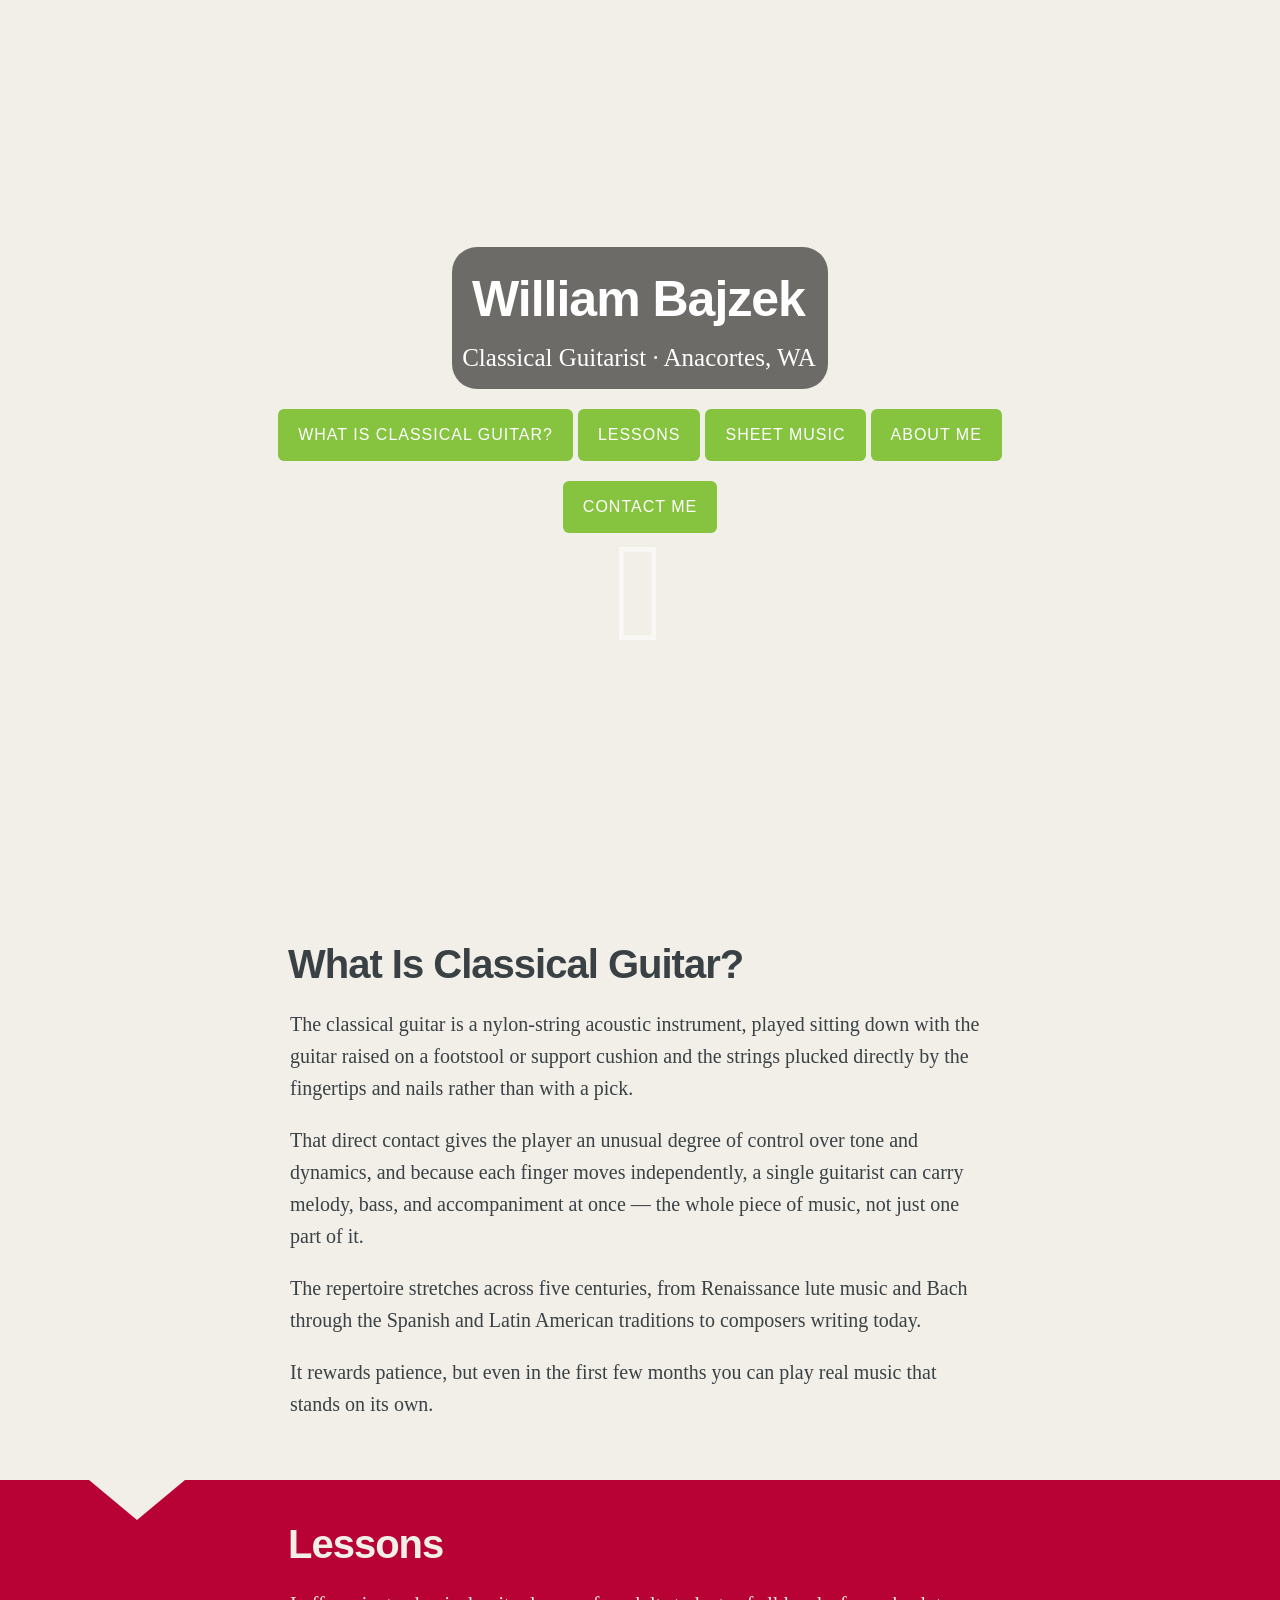
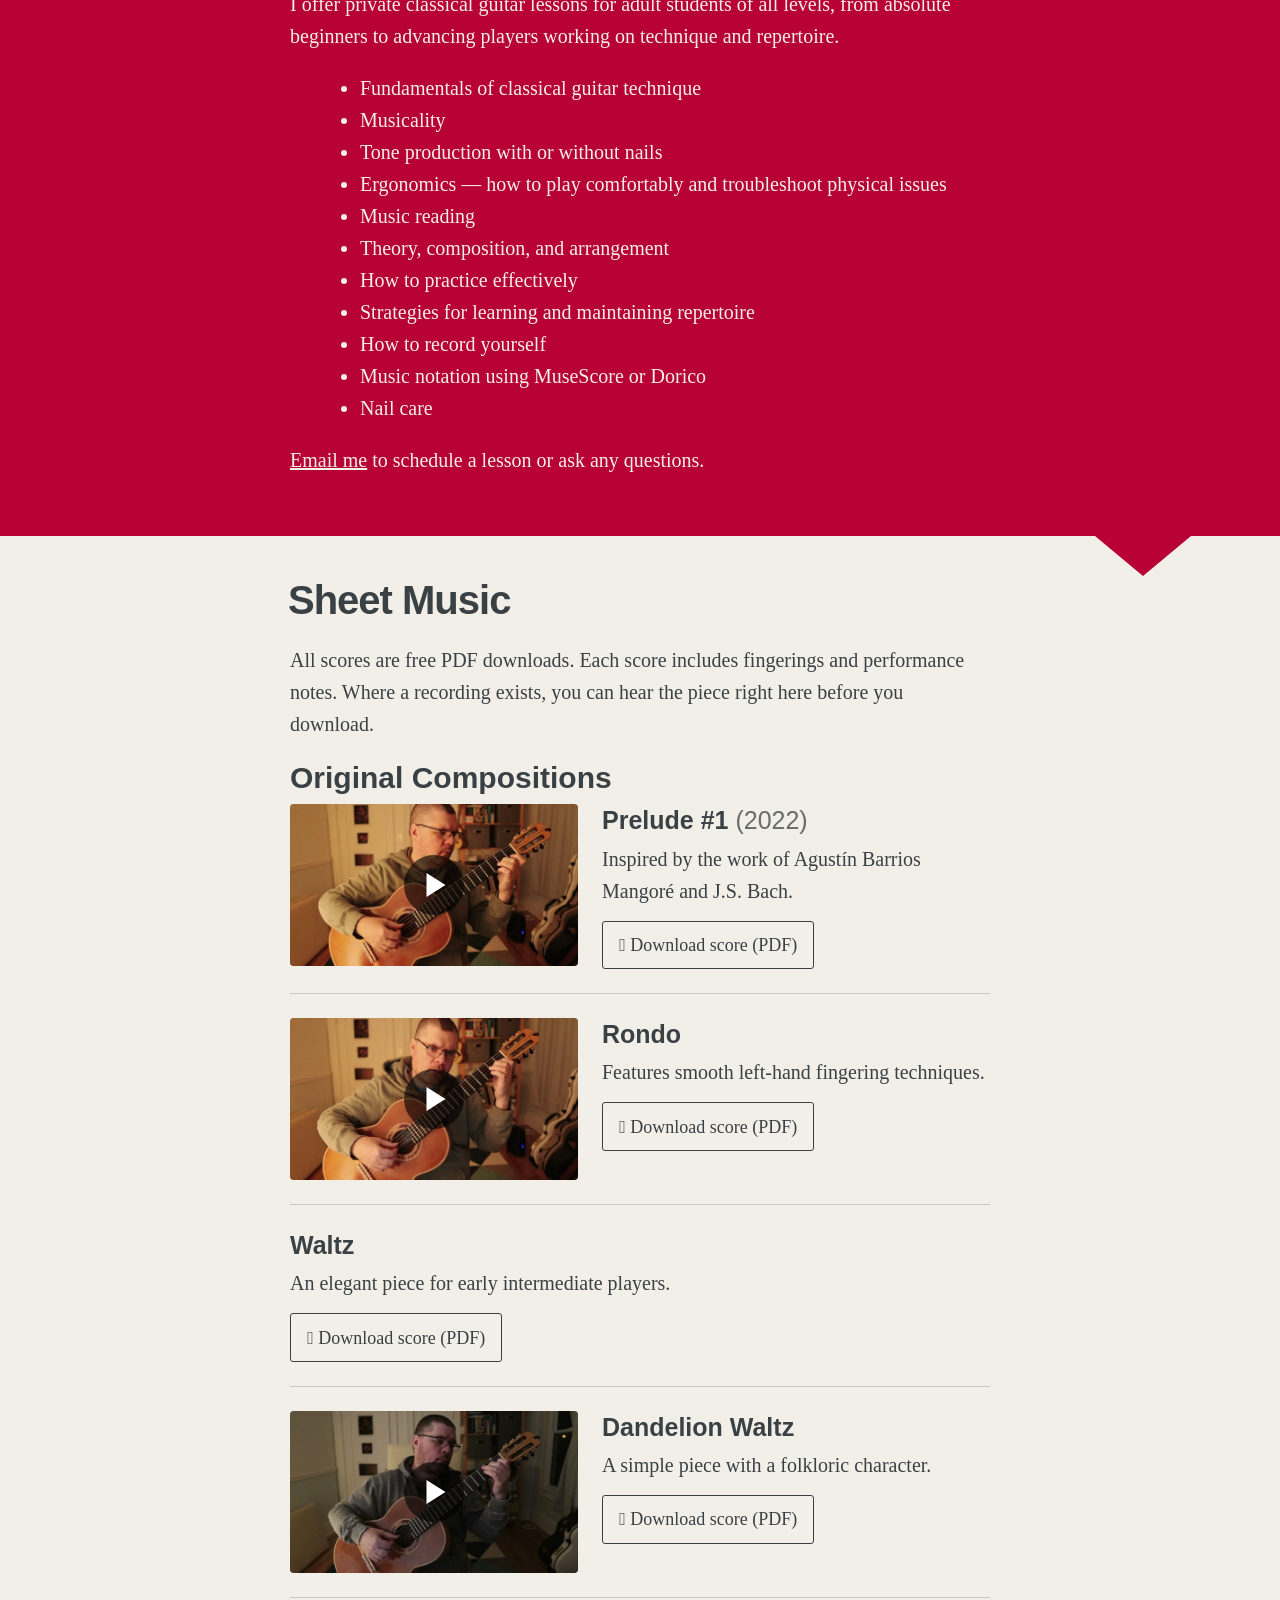
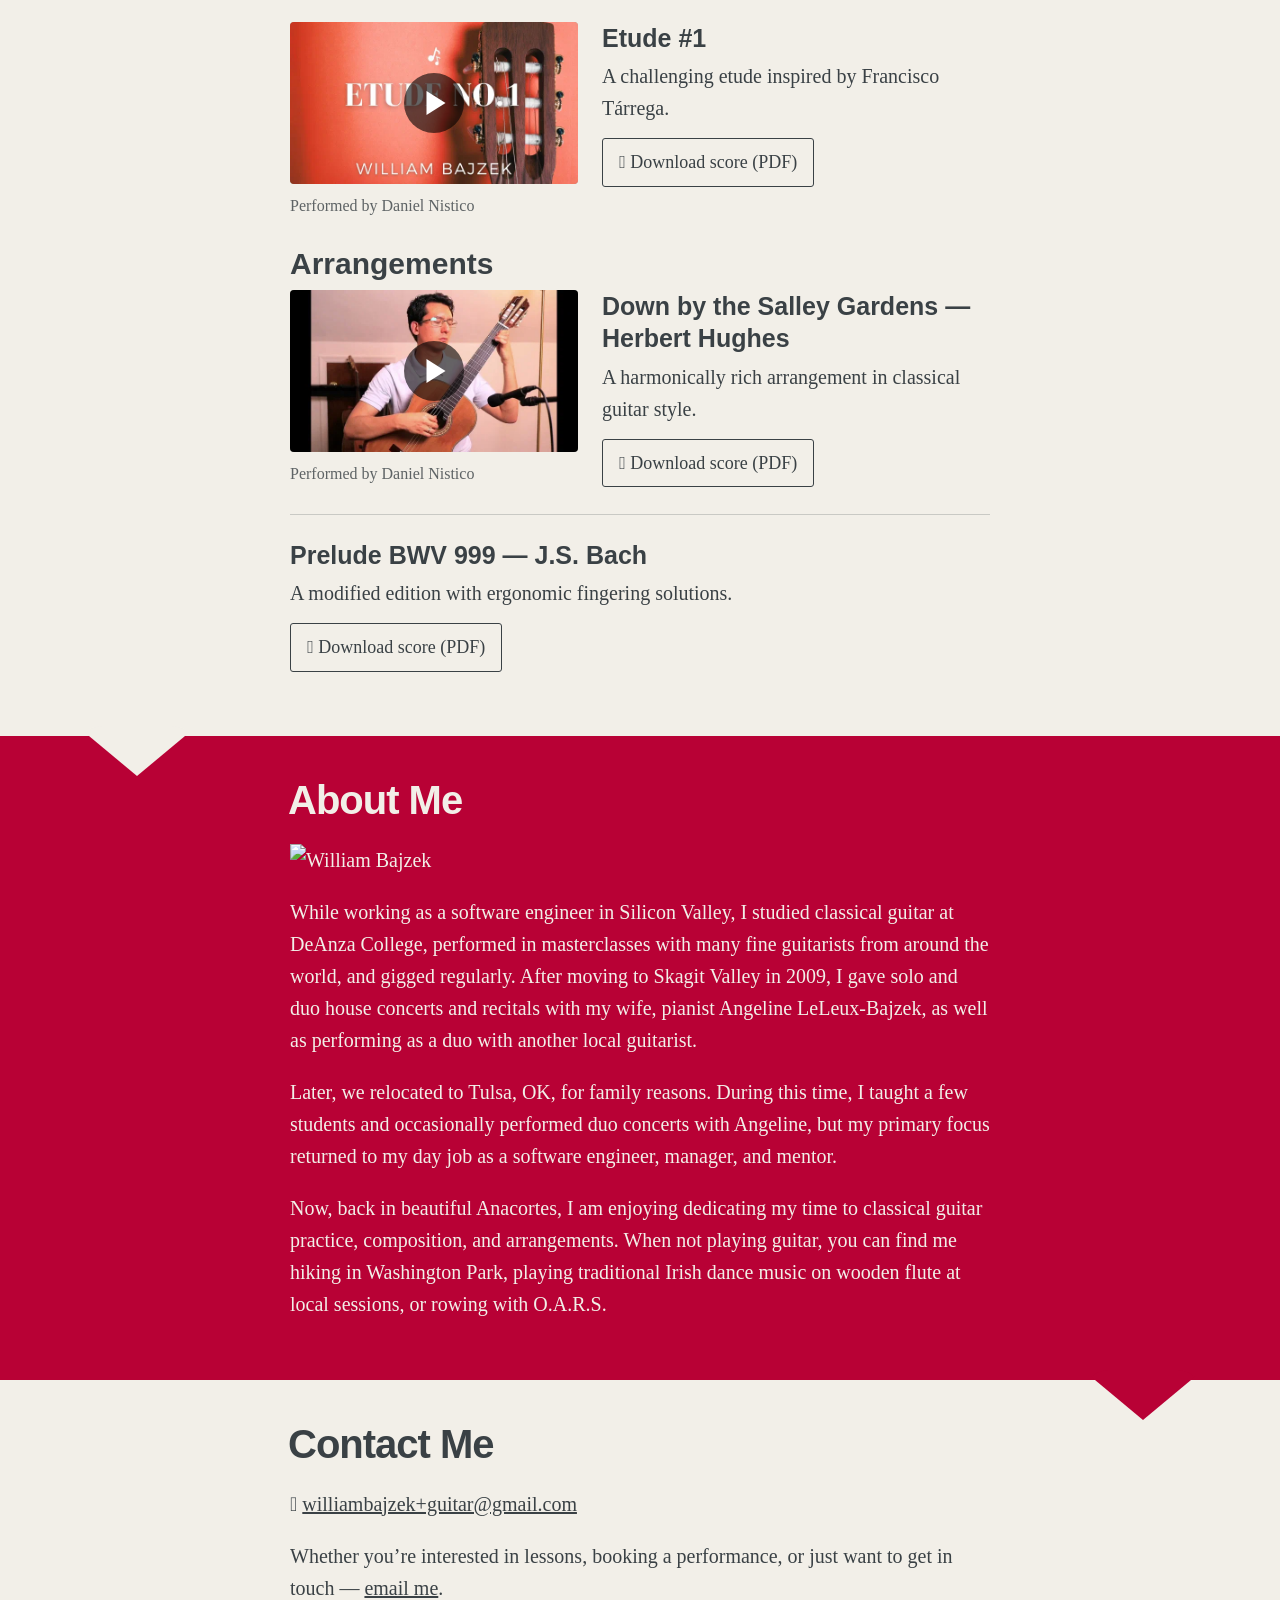
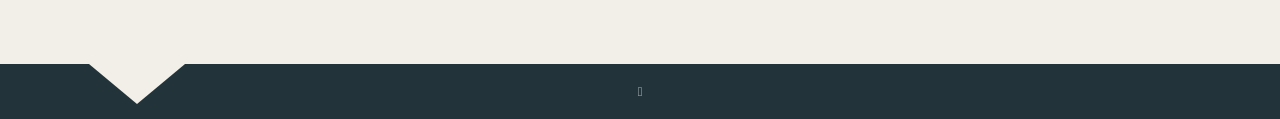
==== index.html @ 34fadd78 "deploy: 96615ba259e6a6e387f3555dd528778ca5dce48d" ====
<!doctype html><html lang=en><head><meta charset=utf-8><meta http-equiv=X-UA-Compatible content="IE=edge,chrome=1"><title>William Bajzek</title><meta name=description content="Classical guitarist, composer, and arranger based in Anacortes, WA"><meta name=referrer content="no-referrer-when-downgrade"><meta name=HandheldFriendly content="True"><meta name=MobileOptimized content="320"><meta name=viewport content="width=device-width,initial-scale=1"><link rel=stylesheet href=/css/style.min.f1f0c5e8b5e3c006f0357228c94d953550eb1a0c10b0b34bb2e46a31a136659d.css type=text/css integrity="sha256-8fDF6LXjwAbwNXIoyU2VNVDrGgwQsLNLsuRqMaE2ZZ0="><meta property="og:url" content="https://classicalguitaranacortes.com/"><meta property="og:site_name" content="William Bajzek"><meta property="og:title" content="William Bajzek"><meta property="og:description" content="Classical guitarist, composer, and arranger based in Anacortes, WA"><meta property="og:locale" content="en"><meta property="og:type" content="website"><meta name=twitter:card content="summary"><meta name=twitter:title content="William Bajzek"><meta name=twitter:description content="Classical guitarist, composer, and arranger based in Anacortes, WA"><meta itemprop=name content="William Bajzek"><meta itemprop=description content="Classical guitarist, composer, and arranger based in Anacortes, WA"><style>.piece{display:grid;grid-template-columns:minmax(0,288px)1fr;gap:24px;align-items:start;padding:24px 0;border-top:1px solid rgba(128,128,128,.35);border-top-color:color-mix(in srgb,currentColor 22%,transparent)}.piece--no-video{grid-template-columns:1fr}h3+.piece,h4+.piece,h5+.piece{border-top:0;padding-top:8px}.piece-credit{margin:6px 0 0;font-size:.8em;opacity:.8}.piece-title{margin:0 0 6px;line-height:1.3}.piece-year{font-weight:400;opacity:.75}.piece-desc>:first-child{margin-top:0}.piece-desc>:last-child{margin-bottom:0}.piece-desc ul,.piece-actions{list-style:none}.piece-actions{margin:14px 0 0}.piece-pdf{display:inline-block;padding:.4em .9em;border:1px solid;border-radius:3px;font-size:.9em;text-decoration:none;transition:background-color .15s ease,color .15s ease,border-color .15s ease}.piece-pdf:hover,.piece-pdf:focus-visible{background-color:var(--highlight);border-color:var(--highlight);color:#fff;text-decoration:none}.yt-lazy{position:relative;aspect-ratio:16/9;overflow:hidden;border-radius:4px;background-color:rgba(0,0,0,.35)}.yt-lazy img,.yt-lazy iframe{position:absolute;inset:0;width:100%;height:100%;margin:0;border:0;object-fit:cover;display:block}.yt-lazy-play{position:absolute;inset:0;width:100%;height:100%;padding:0;margin:0;border:0;-webkit-appearance:none;appearance:none;background:0 0;cursor:pointer}.yt-lazy-play:focus-visible{outline:3px solid var(--highlight);outline-offset:2px}.yt-lazy-icon{position:absolute;top:50%;left:50%;transform:translate(-50%,-50%);width:60px;height:60px;border-radius:50%;background-color:rgba(0,0,0,.6);transition:background-color .15s ease,transform .15s ease}.yt-lazy-icon::after{content:"";position:absolute;top:50%;left:54%;transform:translate(-50%,-50%);border-style:solid;border-width:12px 0 12px 19px;border-color:transparent transparent transparent #fff}.yt-lazy-play:hover .yt-lazy-icon,.yt-lazy-play:focus-visible .yt-lazy-icon{background-color:var(--highlight);transform:translate(-50%,-50%)scale(1.06)}@media(prefers-reduced-motion:reduce){.piece-pdf,.yt-lazy-icon{transition:none}}@media only screen and (max-width:620px){.piece{grid-template-columns:1fr;gap:12px}}</style><meta name=generator content="Hugo 0.169.0"></head><body><style>#site-head.withCenteredImage{background-image:url(/images/hero_hu_cf59b02591d02556.webp)}@media(max-width:1920px) and (max-height:1280px){#site-head.withCenteredImage{background-image:url(/images/hero_hu_c889cb19e9fb8b8d.webp)}}@media(max-width:1600px) and (max-height:1067px){#site-head.withCenteredImage{background-image:url(/images/hero_hu_f53b294d10ae3cc5.webp)}}@media(max-width:1366px) and (max-height:911px){#site-head.withCenteredImage{background-image:url(/images/hero_hu_b417e356bd4719ee.webp)}}@media(max-height:1024px) and (max-aspect-ratio:900 / 1024){#site-head.withCenteredImage{background-image:url(/images/hero_hu_732602fbccf1659b.webp)}}@media(max-height:1024px) and (max-aspect-ratio:600 / 1024){#site-head.withCenteredImage{background-image:url(/images/hero_hu_254ada5c3621a983.webp)}}@media(max-height:1024px) and (max-aspect-ratio:360 / 1024){#site-head.withCenteredImage{background-image:url(/images/hero_hu_250bc7c78352496f.webp)}}</style><header id=site-head class=withCenteredImage><div class=vertical><div id=site-head-content class=inner><div class=title-and-description-guard><h1 class=blog-title>William Bajzek</h1><h2 class=blog-description>Classical Guitarist · Anacortes, WA</h2></div><a class='btn site-menu' data-title-anchor=what-is-classical-guitar href=#what-is-classical-guitar>What Is Classical Guitar?</a>
<a class='btn site-menu' data-title-anchor=lessons href=#lessons>Lessons</a>
<a class='btn site-menu' data-title-anchor=sheet-music href=#sheet-music>Sheet Music</a>
<a class='btn site-menu' data-title-anchor=about-me href=#about-me>About Me</a>
<a class='btn site-menu' data-title-anchor=contact-me href=#contact-me>Contact Me</a>
<a id=header-arrow href=#what-is-classical-guitar aria-label="Go to first section"><i class="fa fa-angle-down"></i></a></div></div></header><main class=content role=main><div class=fixed-nav><a class=fn-item item_index=1 href=#what-is-classical-guitar>What Is Classical Guitar?</a>
<a class=fn-item item_index=2 href=#lessons>Lessons</a>
<a class=fn-item item_index=3 href=#sheet-music>Sheet Music</a>
<a class=fn-item item_index=4 href=#about-me>About Me</a>
<a class=fn-item item_index=5 href=#contact-me>Contact Me</a>
<a class=fn-item item_index=6 href=./#site-head>Top</a></div><div class=post-holder><article id=what-is-classical-guitar class='post first'><header class=post-header><h2 class=post-title>What Is Classical Guitar?</h2></header><section class=post-content><p>The classical guitar is a nylon-string acoustic instrument, played sitting down
with the guitar raised on a footstool or support cushion and the strings
plucked directly by the fingertips and nails rather than with a pick.</p><p>That direct contact gives the player an unusual degree of control over tone and
dynamics, and because each finger moves independently, a single guitarist can
carry melody, bass, and accompaniment at once — the whole piece of music, not
just one part of it.</p><p>The repertoire stretches across five centuries, from Renaissance lute music and
Bach through the Spanish and Latin American traditions to composers writing
today.</p><p>It rewards patience, but even in the first few months you can play real music
that stands on its own.</p></section></article><div class='post-after light'></div></div><div class='post-holder dark'><article id=lessons class=post><header class=post-header><h2 class=post-title>Lessons</h2></header><section class=post-content><p>I offer private classical guitar lessons for adult students of all levels, from absolute beginners to advancing players working on technique and repertoire.</p><ul><li>Fundamentals of classical guitar technique</li><li>Musicality</li><li>Tone production with or without nails</li><li>Ergonomics — how to play comfortably and troubleshoot physical issues</li><li>Music reading</li><li>Theory, composition, and arrangement</li><li>How to practice effectively</li><li>Strategies for learning and maintaining repertoire</li><li>How to record yourself</li><li>Music notation using MuseScore or Dorico</li><li>Nail care</li></ul><p><a href=mailto:williambajzek+website@gmail.com>Email me</a> to schedule a lesson or ask any questions.</p></section></article><div class=post-after></div></div><div class=post-holder><article id=sheet-music class=post><header class=post-header><h2 class=post-title>Sheet Music</h2></header><section class=post-content><p>All scores are free PDF downloads. Each score includes fingerings and performance notes.
Where a recording exists, you can hear the piece right here before you download.</p><h4 id=original-compositions>Original Compositions</h4><article class=piece><div class=piece-media><div class=yt-lazy data-yt-id=gsgMPYHK918><button type=button class=yt-lazy-play aria-label="Play video: Prelude #1">
<img src=/images/videos/gsgMPYHK918_hu_341d8660a307e160.webp width=640 height=360 alt loading=lazy decoding=async>
<span class=yt-lazy-icon aria-hidden=true></span></button></div></div><div class=piece-body><h5 class=piece-title>Prelude #1 <span class=piece-year>(2022)</span></h5><div class=piece-desc>Inspired by the work of Agustín Barrios Mangoré and J.S. Bach.</div><p class=piece-actions><a class=piece-pdf href=/scores/prelude-1.pdf><i class="fas fa-file-pdf" aria-hidden=true></i> Download score (PDF)</a></p></div></article><article class=piece><div class=piece-media><div class=yt-lazy data-yt-id=I5LgrHHBYN0><button type=button class=yt-lazy-play aria-label="Play video: Rondo">
<img src=/images/videos/I5LgrHHBYN0_hu_d2725826b6a8cacd.webp width=640 height=360 alt loading=lazy decoding=async>
<span class=yt-lazy-icon aria-hidden=true></span></button></div></div><div class=piece-body><h5 class=piece-title>Rondo</h5><div class=piece-desc>Features smooth left-hand fingering techniques.</div><p class=piece-actions><a class=piece-pdf href=/scores/rondo.pdf><i class="fas fa-file-pdf" aria-hidden=true></i> Download score (PDF)</a></p></div></article><article class="piece piece--no-video"><div class=piece-body><h5 class=piece-title>Waltz</h5><div class=piece-desc>An elegant piece for early intermediate players.</div><p class=piece-actions><a class=piece-pdf href=/scores/waltz.pdf><i class="fas fa-file-pdf" aria-hidden=true></i> Download score (PDF)</a></p></div></article><article class=piece><div class=piece-media><div class=yt-lazy data-yt-id=_EJRvVF1hdw><button type=button class=yt-lazy-play aria-label="Play video: Dandelion Waltz">
<img src=/images/videos/_EJRvVF1hdw_hu_86f559171485a28b.webp width=640 height=360 alt loading=lazy decoding=async>
<span class=yt-lazy-icon aria-hidden=true></span></button></div></div><div class=piece-body><h5 class=piece-title>Dandelion Waltz</h5><div class=piece-desc>A simple piece with a folkloric character.</div><p class=piece-actions><a class=piece-pdf href=/scores/dandelion-waltz.pdf><i class="fas fa-file-pdf" aria-hidden=true></i> Download score (PDF)</a></p></div></article><article class=piece><div class=piece-media><div class=yt-lazy data-yt-id=YyeE5w0ZNzs><button type=button class=yt-lazy-play aria-label="Play video: Etude #1">
<img src=/images/videos/YyeE5w0ZNzs_hu_f98bf8f8e55ec7a2.webp width=640 height=360 alt loading=lazy decoding=async>
<span class=yt-lazy-icon aria-hidden=true></span></button></div><p class=piece-credit>Performed by Daniel Nistico</p></div><div class=piece-body><h5 class=piece-title>Etude #1</h5><div class=piece-desc>A challenging etude inspired by Francisco Tárrega.</div><p class=piece-actions><a class=piece-pdf href=/scores/etude-1.pdf><i class="fas fa-file-pdf" aria-hidden=true></i> Download score (PDF)</a></p></div></article><h4 id=arrangements>Arrangements</h4><article class=piece><div class=piece-media><div class=yt-lazy data-yt-id=y0pDx05TCps><button type=button class=yt-lazy-play aria-label="Play video: Down by the Salley Gardens">
<img src=/images/videos/y0pDx05TCps_hu_1fa6a65a1c20c57c.webp width=640 height=360 alt loading=lazy decoding=async>
<span class=yt-lazy-icon aria-hidden=true></span></button></div><p class=piece-credit>Performed by Daniel Nistico</p></div><div class=piece-body><h5 class=piece-title>Down by the Salley Gardens — Herbert Hughes</h5><div class=piece-desc>A harmonically rich arrangement in classical guitar style.</div><p class=piece-actions><a class=piece-pdf href=/scores/down-by-the-salley-gardens.pdf><i class="fas fa-file-pdf" aria-hidden=true></i> Download score (PDF)</a></p></div></article><article class="piece piece--no-video"><div class=piece-body><h5 class=piece-title>Prelude BWV 999 — J.S. Bach</h5><div class=piece-desc>A modified edition with ergonomic fingering solutions.</div><p class=piece-actions><a class=piece-pdf href=/scores/prelude-bwv-999.pdf><i class="fas fa-file-pdf" aria-hidden=true></i> Download score (PDF)</a></p></div></article></section></article><div class='post-after light'></div></div><div class='post-holder dark'><article id=about-me class=post><header class=post-header><h2 class=post-title>About Me</h2></header><section class=post-content><p><img src=/images/me.jpg alt="William Bajzek"></p><p>While working as a software engineer in Silicon Valley, I studied classical guitar at DeAnza College, performed in masterclasses with many fine guitarists from around the world, and gigged regularly. After moving to Skagit Valley in 2009, I gave solo and duo house concerts and recitals with my wife, pianist Angeline LeLeux-Bajzek, as well as performing as a duo with another local guitarist.</p><p>Later, we relocated to Tulsa, OK, for family reasons. During this time, I taught a few students and occasionally performed duo concerts with Angeline, but my primary focus returned to my day job as a software engineer, manager, and mentor.</p><p>Now, back in beautiful Anacortes, I am enjoying dedicating my time to classical guitar practice, composition, and arrangements. When not playing guitar, you can find me hiking in Washington Park, playing traditional Irish dance music on wooden flute at local sessions, or rowing with O.A.R.S.</p></section></article><div class=post-after></div></div><div class=post-holder><article id=contact-me class='post last'><header class=post-header><h2 class=post-title>Contact Me</h2></header><section class=post-content><p><i class="fa fa-envelope"></i>&nbsp;<a href=mailto:williambajzek+guitar@gmail.com>williambajzek+guitar@gmail.com</a></p><p>Whether you&rsquo;re interested in lessons, booking a performance, or just want to get in touch — <a href=mailto:williambajzek+website@gmail.com>email me</a>.</p></section></article><div class='post-after light'></div></div></main><footer class=site-footer><div class=inner><section class=icons><a href=mailto:williambajzek+guitar@gmail.com aria-label><i class="fa fa-envelope"></i></a></section></div></footer><script src=/js/script.min.e160528b633462bdeb2be407a18efdca8e33f3d7213b874346848ede0348993f.js integrity="sha256-4WBSi2M0Yr3rK+QHoY79yo4z89chO4dDRoSO3gNImT8="></script><script>cssVars()</script><script>(function(){document.addEventListener("click",function(e){var t,s,o,n=e.target.closest?e.target.closest(".yt-lazy-play"):null;if(!n)return;if(s=n.parentNode,o=s.getAttribute("data-yt-id"),!o)return;t=document.createElement("iframe"),t.src="https://www.youtube-nocookie.com/embed/"+encodeURIComponent(o)+"?autoplay=1&rel=0&playsinline=1",t.title=(n.getAttribute("aria-label")||"YouTube video player").replace(/^Play video:\s*/,""),t.allow="accelerometer; autoplay; clipboard-write; encrypted-media; gyroscope; picture-in-picture",t.referrerPolicy="strict-origin-when-cross-origin",t.setAttribute("allowfullscreen",""),t.setAttribute("tabindex","-1"),s.replaceChild(t,n),t.focus()})})()</script></body></html>
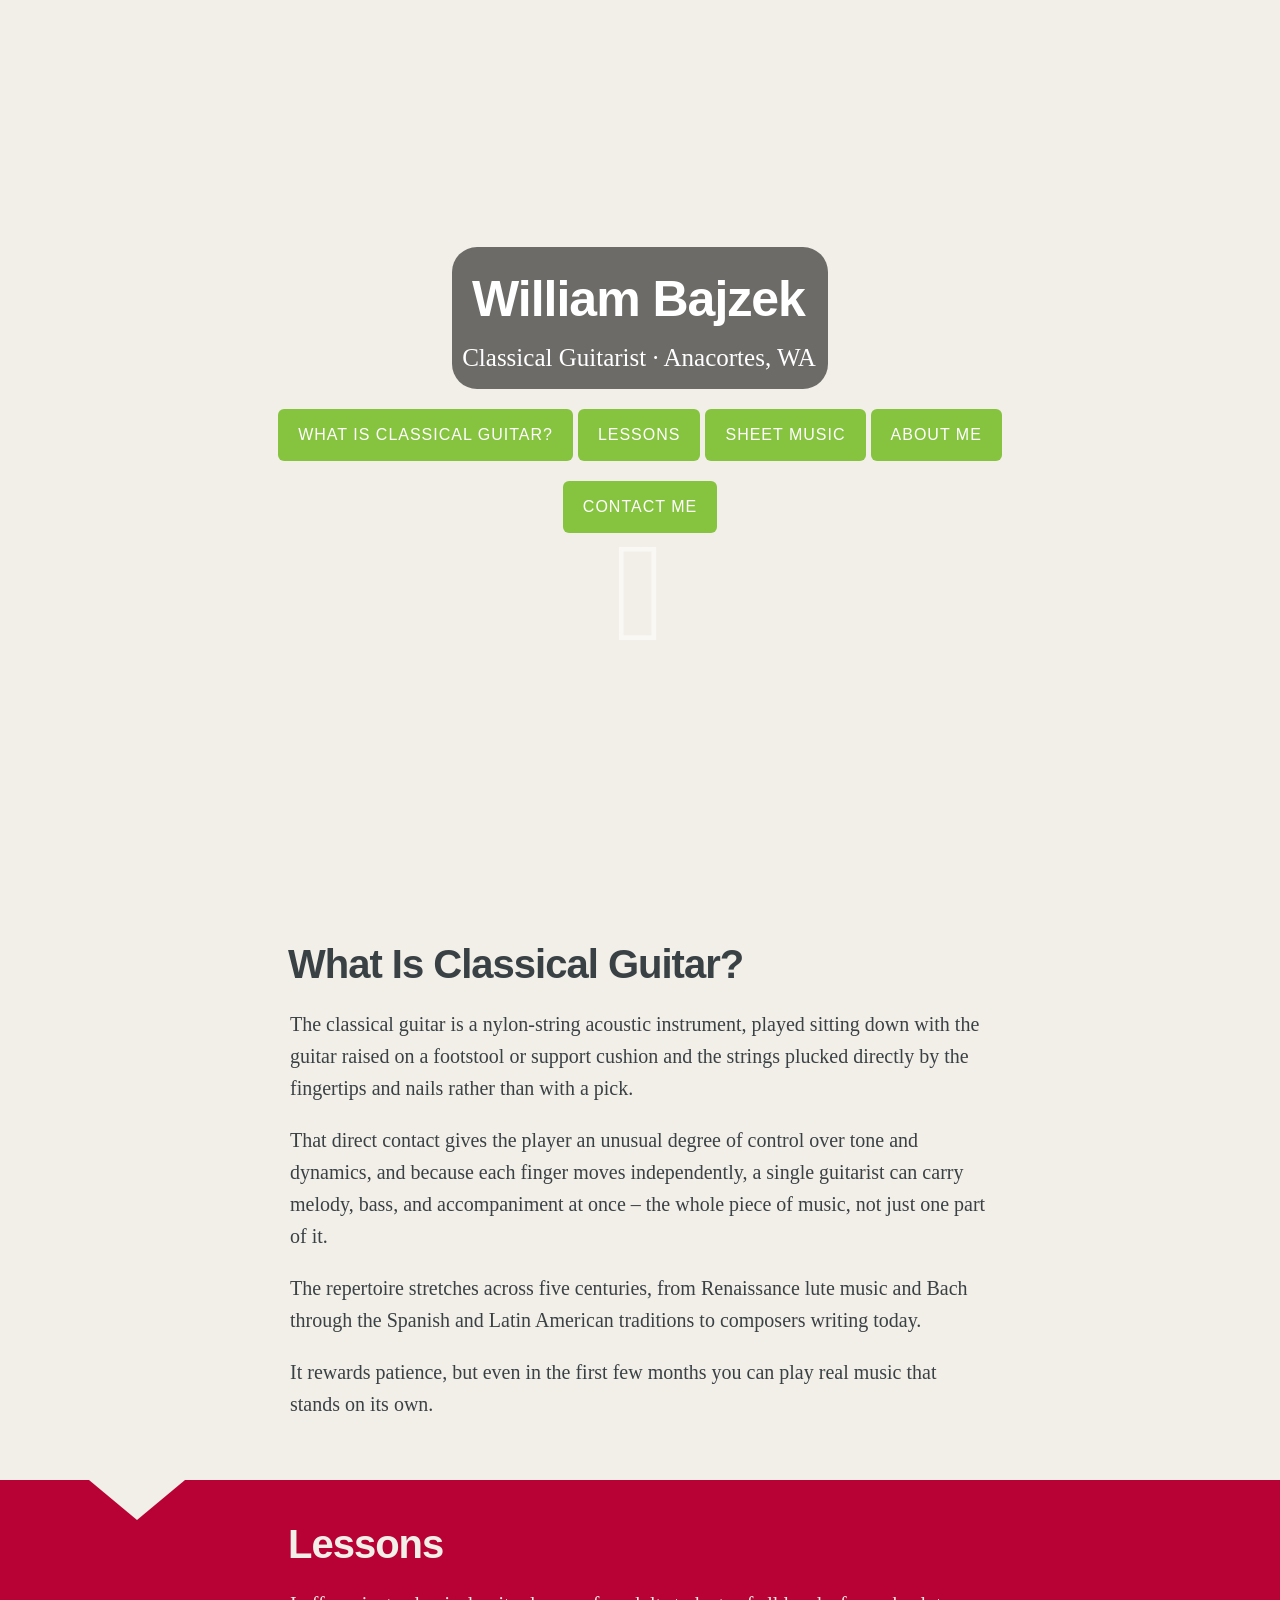
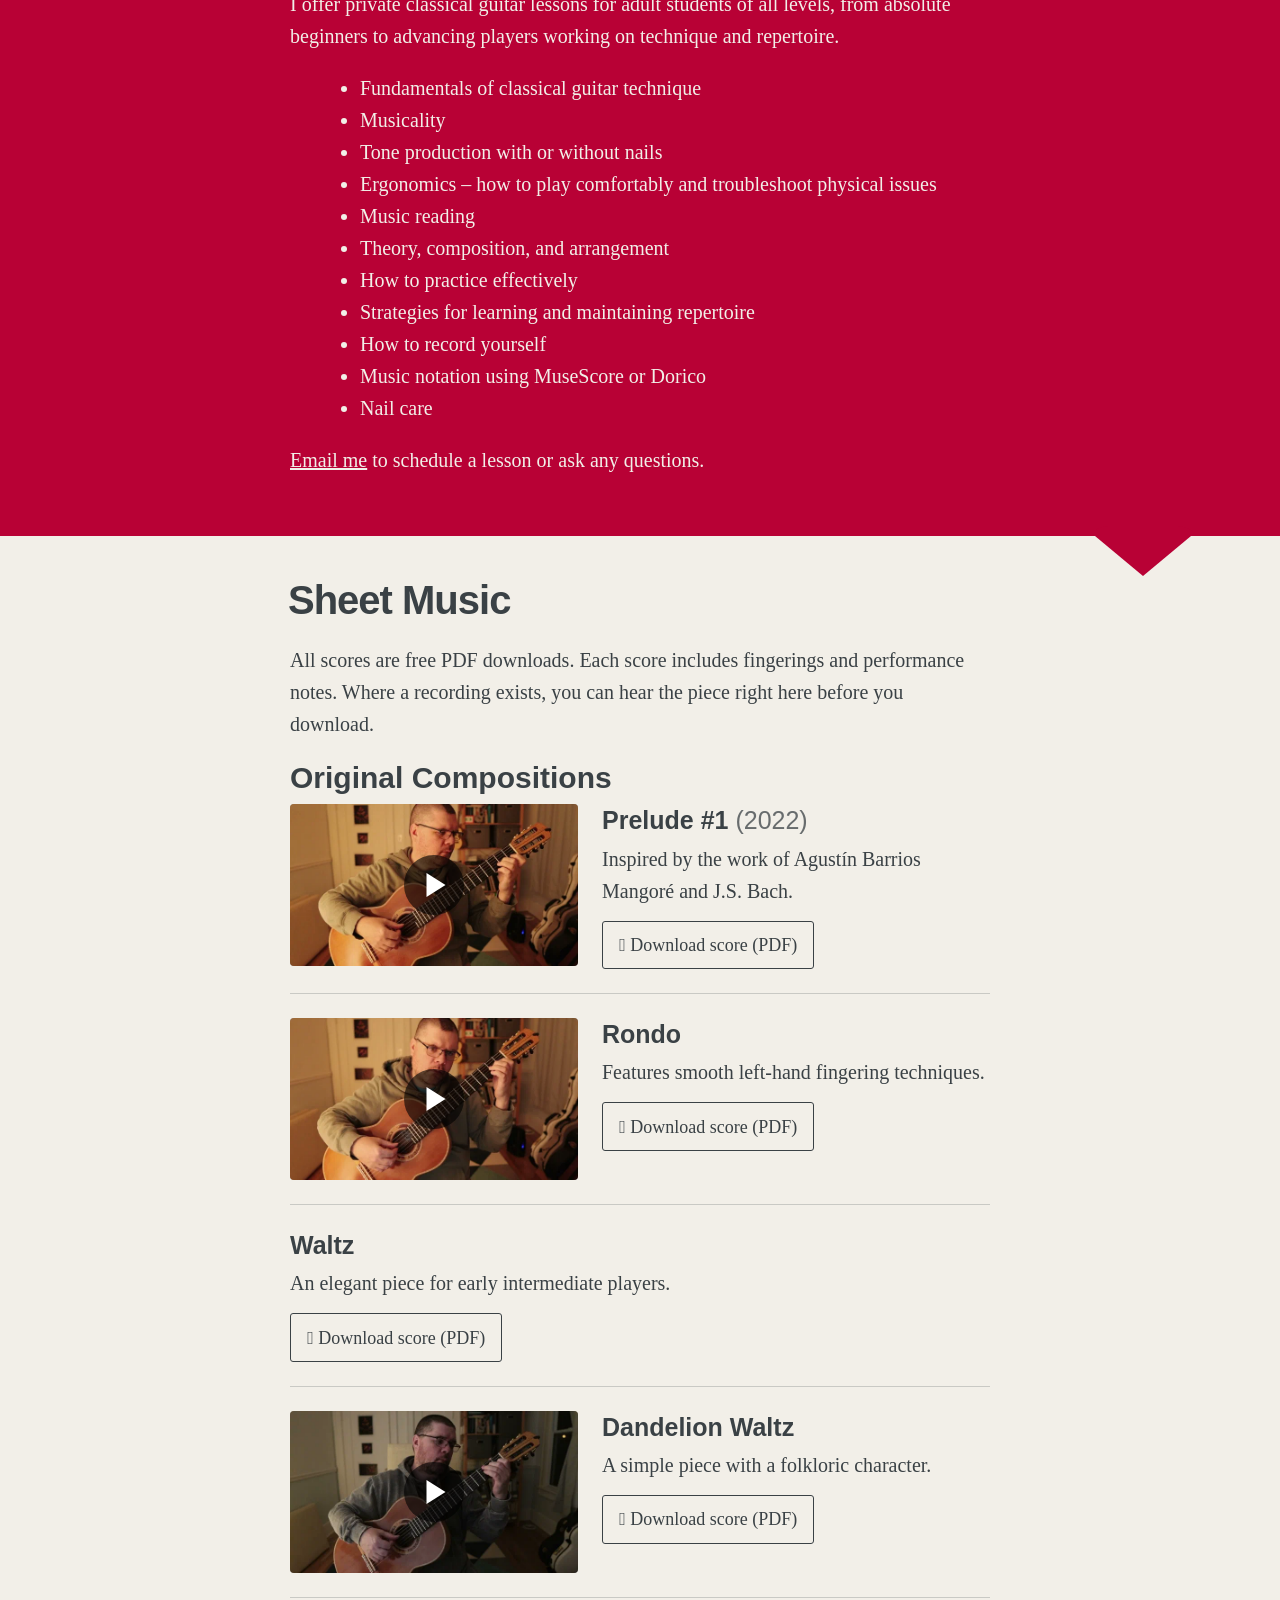
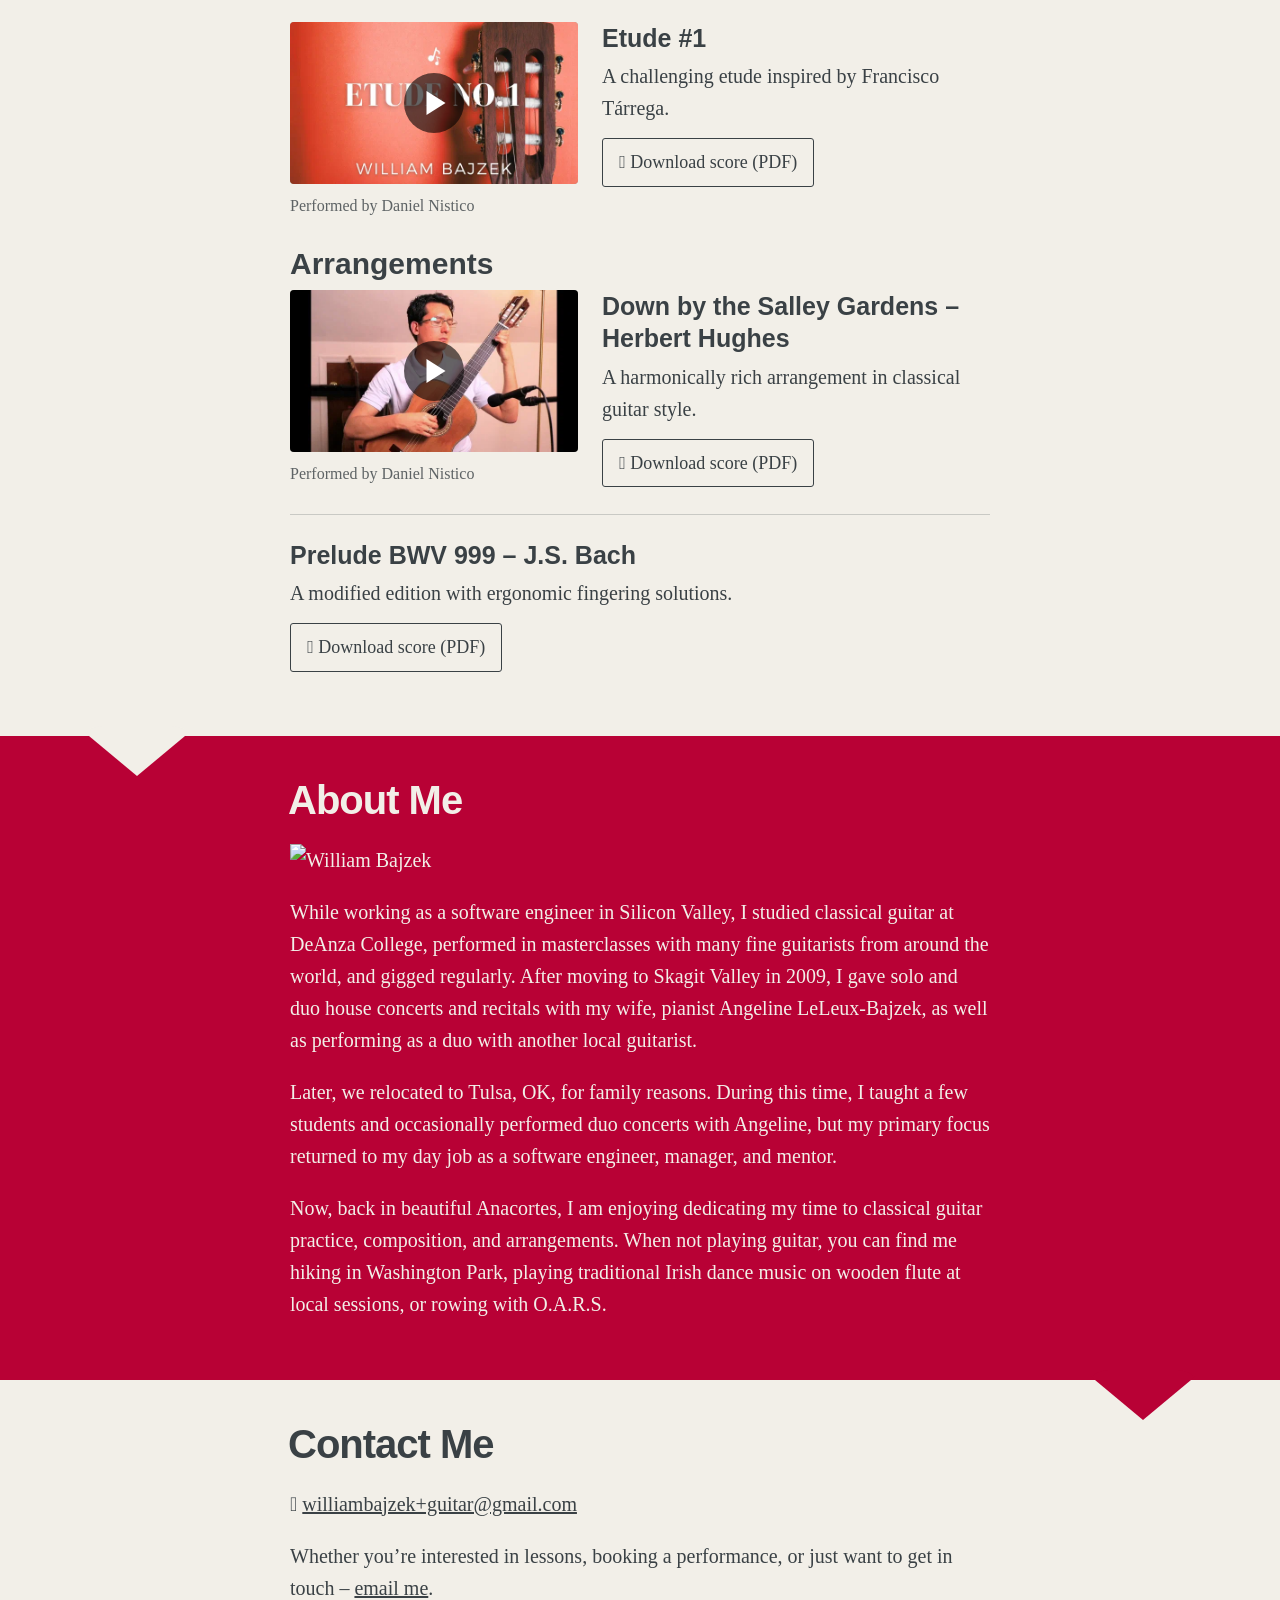
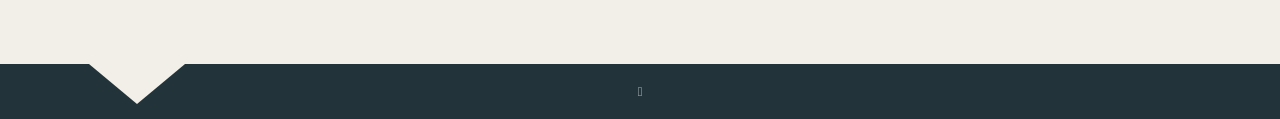
==== commit 1ddd3846: "deploy: ae974b9207bf0dbf7527ac1e288893bfa92d746d" ====
--- a/index.html
+++ b/index.html
@@ -12,11 +12,11 @@
 with the guitar raised on a footstool or support cushion and the strings
 plucked directly by the fingertips and nails rather than with a pick.</p><p>That direct contact gives the player an unusual degree of control over tone and
 dynamics, and because each finger moves independently, a single guitarist can
-carry melody, bass, and accompaniment at once — the whole piece of music, not
+carry melody, bass, and accompaniment at once – the whole piece of music, not
 just one part of it.</p><p>The repertoire stretches across five centuries, from Renaissance lute music and
 Bach through the Spanish and Latin American traditions to composers writing
 today.</p><p>It rewards patience, but even in the first few months you can play real music
-that stands on its own.</p></section></article><div class='post-after light'></div></div><div class='post-holder dark'><article id=lessons class=post><header class=post-header><h2 class=post-title>Lessons</h2></header><section class=post-content><p>I offer private classical guitar lessons for adult students of all levels, from absolute beginners to advancing players working on technique and repertoire.</p><ul><li>Fundamentals of classical guitar technique</li><li>Musicality</li><li>Tone production with or without nails</li><li>Ergonomics — how to play comfortably and troubleshoot physical issues</li><li>Music reading</li><li>Theory, composition, and arrangement</li><li>How to practice effectively</li><li>Strategies for learning and maintaining repertoire</li><li>How to record yourself</li><li>Music notation using MuseScore or Dorico</li><li>Nail care</li></ul><p><a href=mailto:williambajzek+website@gmail.com>Email me</a> to schedule a lesson or ask any questions.</p></section></article><div class=post-after></div></div><div class=post-holder><article id=sheet-music class=post><header class=post-header><h2 class=post-title>Sheet Music</h2></header><section class=post-content><p>All scores are free PDF downloads. Each score includes fingerings and performance notes.
+that stands on its own.</p></section></article><div class='post-after light'></div></div><div class='post-holder dark'><article id=lessons class=post><header class=post-header><h2 class=post-title>Lessons</h2></header><section class=post-content><p>I offer private classical guitar lessons for adult students of all levels, from absolute beginners to advancing players working on technique and repertoire.</p><ul><li>Fundamentals of classical guitar technique</li><li>Musicality</li><li>Tone production with or without nails</li><li>Ergonomics – how to play comfortably and troubleshoot physical issues</li><li>Music reading</li><li>Theory, composition, and arrangement</li><li>How to practice effectively</li><li>Strategies for learning and maintaining repertoire</li><li>How to record yourself</li><li>Music notation using MuseScore or Dorico</li><li>Nail care</li></ul><p><a href=mailto:williambajzek+guitar@gmail.com>Email me</a> to schedule a lesson or ask any questions.</p></section></article><div class=post-after></div></div><div class=post-holder><article id=sheet-music class=post><header class=post-header><h2 class=post-title>Sheet Music</h2></header><section class=post-content><p>All scores are free PDF downloads. Each score includes fingerings and performance notes.
 Where a recording exists, you can hear the piece right here before you download.</p><h4 id=original-compositions>Original Compositions</h4><article class=piece><div class=piece-media><div class=yt-lazy data-yt-id=gsgMPYHK918><button type=button class=yt-lazy-play aria-label="Play video: Prelude #1">
 <img src=/images/videos/gsgMPYHK918_hu_341d8660a307e160.webp width=640 height=360 alt loading=lazy decoding=async>
 <span class=yt-lazy-icon aria-hidden=true></span></button></div></div><div class=piece-body><h5 class=piece-title>Prelude #1 <span class=piece-year>(2022)</span></h5><div class=piece-desc>Inspired by the work of Agustín Barrios Mangoré and J.S. Bach.</div><p class=piece-actions><a class=piece-pdf href=/scores/prelude-1.pdf><i class="fas fa-file-pdf" aria-hidden=true></i> Download score (PDF)</a></p></div></article><article class=piece><div class=piece-media><div class=yt-lazy data-yt-id=I5LgrHHBYN0><button type=button class=yt-lazy-play aria-label="Play video: Rondo">
@@ -27,4 +27,4 @@
 <img src=/images/videos/YyeE5w0ZNzs_hu_f98bf8f8e55ec7a2.webp width=640 height=360 alt loading=lazy decoding=async>
 <span class=yt-lazy-icon aria-hidden=true></span></button></div><p class=piece-credit>Performed by Daniel Nistico</p></div><div class=piece-body><h5 class=piece-title>Etude #1</h5><div class=piece-desc>A challenging etude inspired by Francisco Tárrega.</div><p class=piece-actions><a class=piece-pdf href=/scores/etude-1.pdf><i class="fas fa-file-pdf" aria-hidden=true></i> Download score (PDF)</a></p></div></article><h4 id=arrangements>Arrangements</h4><article class=piece><div class=piece-media><div class=yt-lazy data-yt-id=y0pDx05TCps><button type=button class=yt-lazy-play aria-label="Play video: Down by the Salley Gardens">
 <img src=/images/videos/y0pDx05TCps_hu_1fa6a65a1c20c57c.webp width=640 height=360 alt loading=lazy decoding=async>
-<span class=yt-lazy-icon aria-hidden=true></span></button></div><p class=piece-credit>Performed by Daniel Nistico</p></div><div class=piece-body><h5 class=piece-title>Down by the Salley Gardens — Herbert Hughes</h5><div class=piece-desc>A harmonically rich arrangement in classical guitar style.</div><p class=piece-actions><a class=piece-pdf href=/scores/down-by-the-salley-gardens.pdf><i class="fas fa-file-pdf" aria-hidden=true></i> Download score (PDF)</a></p></div></article><article class="piece piece--no-video"><div class=piece-body><h5 class=piece-title>Prelude BWV 999 — J.S. Bach</h5><div class=piece-desc>A modified edition with ergonomic fingering solutions.</div><p class=piece-actions><a class=piece-pdf href=/scores/prelude-bwv-999.pdf><i class="fas fa-file-pdf" aria-hidden=true></i> Download score (PDF)</a></p></div></article></section></article><div class='post-after light'></div></div><div class='post-holder dark'><article id=about-me class=post><header class=post-header><h2 class=post-title>About Me</h2></header><section class=post-content><p><img src=/images/me.jpg alt="William Bajzek"></p><p>While working as a software engineer in Silicon Valley, I studied classical guitar at DeAnza College, performed in masterclasses with many fine guitarists from around the world, and gigged regularly. After moving to Skagit Valley in 2009, I gave solo and duo house concerts and recitals with my wife, pianist Angeline LeLeux-Bajzek, as well as performing as a duo with another local guitarist.</p><p>Later, we relocated to Tulsa, OK, for family reasons. During this time, I taught a few students and occasionally performed duo concerts with Angeline, but my primary focus returned to my day job as a software engineer, manager, and mentor.</p><p>Now, back in beautiful Anacortes, I am enjoying dedicating my time to classical guitar practice, composition, and arrangements. When not playing guitar, you can find me hiking in Washington Park, playing traditional Irish dance music on wooden flute at local sessions, or rowing with O.A.R.S.</p></section></article><div class=post-after></div></div><div class=post-holder><article id=contact-me class='post last'><header class=post-header><h2 class=post-title>Contact Me</h2></header><section class=post-content><p><i class="fa fa-envelope"></i>&nbsp;<a href=mailto:williambajzek+guitar@gmail.com>williambajzek+guitar@gmail.com</a></p><p>Whether you&rsquo;re interested in lessons, booking a performance, or just want to get in touch — <a href=mailto:williambajzek+website@gmail.com>email me</a>.</p></section></article><div class='post-after light'></div></div></main><footer class=site-footer><div class=inner><section class=icons><a href=mailto:williambajzek+guitar@gmail.com aria-label><i class="fa fa-envelope"></i></a></section></div></footer><script src=/js/script.min.e160528b633462bdeb2be407a18efdca8e33f3d7213b874346848ede0348993f.js integrity="sha256-4WBSi2M0Yr3rK+QHoY79yo4z89chO4dDRoSO3gNImT8="></script><script>cssVars()</script><script>(function(){document.addEventListener("click",function(e){var t,s,o,n=e.target.closest?e.target.closest(".yt-lazy-play"):null;if(!n)return;if(s=n.parentNode,o=s.getAttribute("data-yt-id"),!o)return;t=document.createElement("iframe"),t.src="https://www.youtube-nocookie.com/embed/"+encodeURIComponent(o)+"?autoplay=1&rel=0&playsinline=1",t.title=(n.getAttribute("aria-label")||"YouTube video player").replace(/^Play video:\s*/,""),t.allow="accelerometer; autoplay; clipboard-write; encrypted-media; gyroscope; picture-in-picture",t.referrerPolicy="strict-origin-when-cross-origin",t.setAttribute("allowfullscreen",""),t.setAttribute("tabindex","-1"),s.replaceChild(t,n),t.focus()})})()</script></body></html>+<span class=yt-lazy-icon aria-hidden=true></span></button></div><p class=piece-credit>Performed by Daniel Nistico</p></div><div class=piece-body><h5 class=piece-title>Down by the Salley Gardens – Herbert Hughes</h5><div class=piece-desc>A harmonically rich arrangement in classical guitar style.</div><p class=piece-actions><a class=piece-pdf href=/scores/down-by-the-salley-gardens.pdf><i class="fas fa-file-pdf" aria-hidden=true></i> Download score (PDF)</a></p></div></article><article class="piece piece--no-video"><div class=piece-body><h5 class=piece-title>Prelude BWV 999 – J.S. Bach</h5><div class=piece-desc>A modified edition with ergonomic fingering solutions.</div><p class=piece-actions><a class=piece-pdf href=/scores/prelude-bwv-999.pdf><i class="fas fa-file-pdf" aria-hidden=true></i> Download score (PDF)</a></p></div></article></section></article><div class='post-after light'></div></div><div class='post-holder dark'><article id=about-me class=post><header class=post-header><h2 class=post-title>About Me</h2></header><section class=post-content><p><img src=/images/me.jpg alt="William Bajzek"></p><p>While working as a software engineer in Silicon Valley, I studied classical guitar at DeAnza College, performed in masterclasses with many fine guitarists from around the world, and gigged regularly. After moving to Skagit Valley in 2009, I gave solo and duo house concerts and recitals with my wife, pianist Angeline LeLeux-Bajzek, as well as performing as a duo with another local guitarist.</p><p>Later, we relocated to Tulsa, OK, for family reasons. During this time, I taught a few students and occasionally performed duo concerts with Angeline, but my primary focus returned to my day job as a software engineer, manager, and mentor.</p><p>Now, back in beautiful Anacortes, I am enjoying dedicating my time to classical guitar practice, composition, and arrangements. When not playing guitar, you can find me hiking in Washington Park, playing traditional Irish dance music on wooden flute at local sessions, or rowing with O.A.R.S.</p></section></article><div class=post-after></div></div><div class=post-holder><article id=contact-me class='post last'><header class=post-header><h2 class=post-title>Contact Me</h2></header><section class=post-content><p><i class="fa fa-envelope"></i>&nbsp;<a href=mailto:williambajzek+guitar@gmail.com>williambajzek+guitar@gmail.com</a></p><p>Whether you&rsquo;re interested in lessons, booking a performance, or just want to get in touch – <a href=mailto:williambajzek+guitar@gmail.com>email me</a>.</p></section></article><div class='post-after light'></div></div></main><footer class=site-footer><div class=inner><section class=icons><a href=mailto:williambajzek+guitar@gmail.com aria-label><i class="fa fa-envelope"></i></a></section></div></footer><script src=/js/script.min.e160528b633462bdeb2be407a18efdca8e33f3d7213b874346848ede0348993f.js integrity="sha256-4WBSi2M0Yr3rK+QHoY79yo4z89chO4dDRoSO3gNImT8="></script><script>cssVars()</script><script>(function(){document.addEventListener("click",function(e){var t,s,o,n=e.target.closest?e.target.closest(".yt-lazy-play"):null;if(!n)return;if(s=n.parentNode,o=s.getAttribute("data-yt-id"),!o)return;t=document.createElement("iframe"),t.src="https://www.youtube-nocookie.com/embed/"+encodeURIComponent(o)+"?autoplay=1&rel=0&playsinline=1",t.title=(n.getAttribute("aria-label")||"YouTube video player").replace(/^Play video:\s*/,""),t.allow="accelerometer; autoplay; clipboard-write; encrypted-media; gyroscope; picture-in-picture",t.referrerPolicy="strict-origin-when-cross-origin",t.setAttribute("allowfullscreen",""),t.setAttribute("tabindex","-1"),s.replaceChild(t,n),t.focus()})})()</script></body></html>
